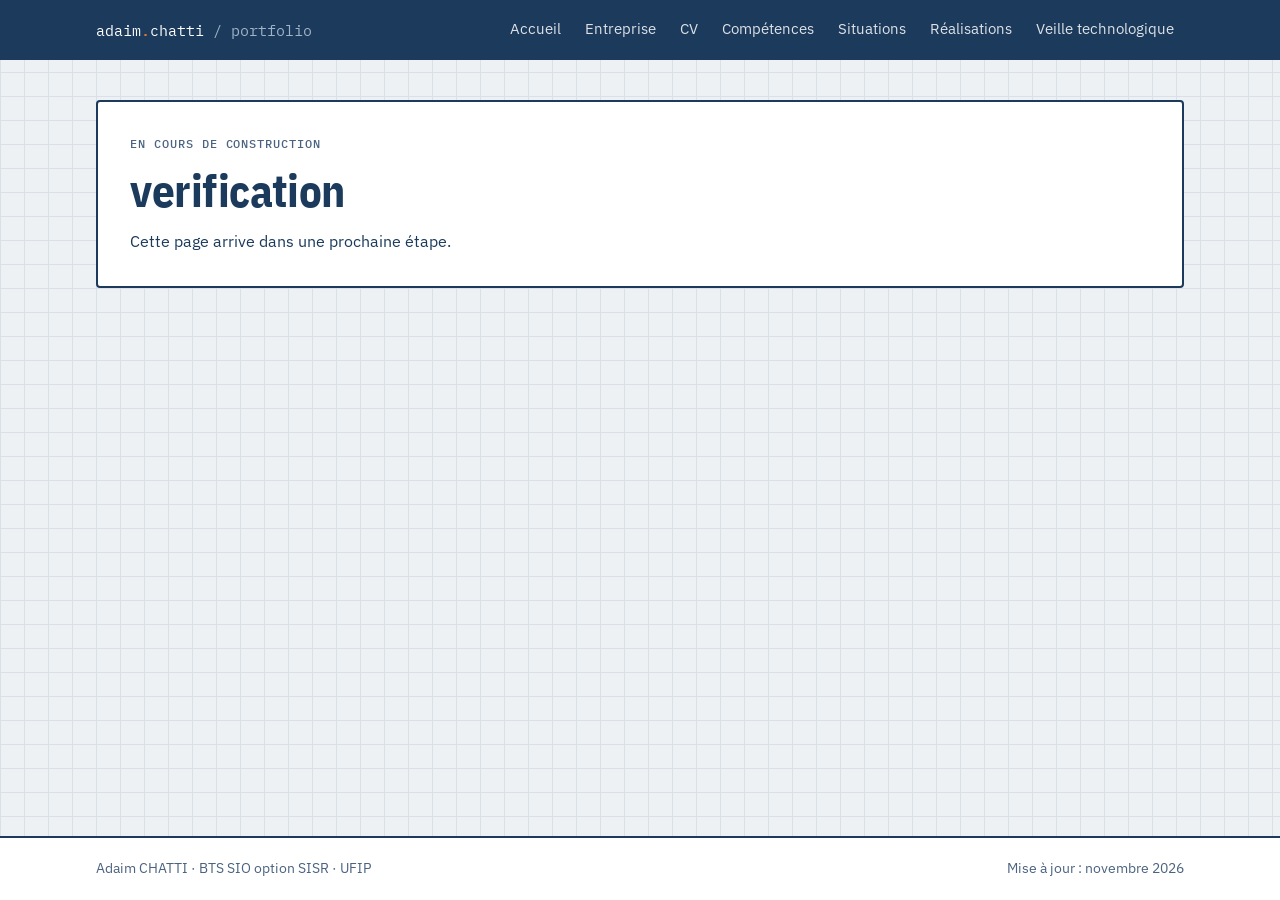
==== verification.html @ 1928a176 "Étape 1 : moteur du site, en-tête, menu responsive et page d'accueil Co-Authored-By: Claude Opus 5.5" ====
<!doctype html>
<html lang="fr">
<head>
  <meta charset="utf-8">
  <meta name="viewport" content="width=device-width, initial-scale=1, viewport-fit=cover">
  <title>Vérification · Adaim CHATTI</title>
  <link rel="stylesheet" href="assets/css/style.css">
</head>
<!-- Cette page est un modèle vide : son contenu est construit par assets/js/site.js
     à partir des fichiers du dossier contenu/. Ne pas écrire de texte ici. -->
<body data-page="verification">
  <div id="entete"></div>
  <main id="contenu" class="conteneur">
    <noscript>Ce portfolio a besoin de JavaScript pour s'afficher.</noscript>
  </main>
  <div id="pied"></div>
  <script src="contenu/liste.js"></script>
  <script src="assets/js/site.js"></script>
</body>
</html>
---- assets/css/style.css ----
/* ==========================================================================
   style.css : la mise en page du portfolio (direction « Plan réseau »)
   --------------------------------------------------------------------------
   Aucune couleur n'est écrite en dur ailleurs que dans le bloc :root
   ci-dessous. Pour changer une couleur, on change UNIQUEMENT ici.

   Palette (consigne du prof : 2 à 3 couleurs hors noir et blanc) :
     - Bleu encre     #1B3A5C  → couleur principale (texte, cadres, menu)
     - Orange signal  #E8772E  → couleur d'accent (ce qui attire l'œil)
     - Fond papier    #EEF1F4  → fond quadrillé façon schéma technique
   Les autres valeurs sont des nuances de ces trois couleurs.
   ========================================================================== */

/* ---------- Polices (fichiers locaux : le site marche même hors ligne) ---------- */
@font-face { font-family: "Plex Sans"; src: url("../polices/ibm-plex-sans-latin-400-normal.woff2") format("woff2"); font-weight: 400; font-style: normal; font-display: swap; }
@font-face { font-family: "Plex Sans"; src: url("../polices/ibm-plex-sans-latin-400-italic.woff2") format("woff2"); font-weight: 400; font-style: italic; font-display: swap; }
@font-face { font-family: "Plex Sans"; src: url("../polices/ibm-plex-sans-latin-600-normal.woff2") format("woff2"); font-weight: 600; font-style: normal; font-display: swap; }
@font-face { font-family: "Plex Condensed"; src: url("../polices/ibm-plex-sans-condensed-latin-600-normal.woff2") format("woff2"); font-weight: 600; font-display: swap; }
@font-face { font-family: "Plex Condensed"; src: url("../polices/ibm-plex-sans-condensed-latin-700-normal.woff2") format("woff2"); font-weight: 700; font-display: swap; }
@font-face { font-family: "Plex Mono"; src: url("../polices/ibm-plex-mono-latin-400-normal.woff2") format("woff2"); font-weight: 400; font-display: swap; }
@font-face { font-family: "Plex Mono"; src: url("../polices/ibm-plex-mono-latin-500-normal.woff2") format("woff2"); font-weight: 500; font-display: swap; }

/* ---------- Variables : couleurs, polices, tailles ---------- */
:root {
  /* Couleurs */
  --encre: #1b3a5c;         /* bleu encre : couleur principale */
  --encre-doux: #4a6380;    /* bleu encre éclairci : textes secondaires */
  --encre-moyen: #24486f;   /* bleu encre un peu plus clair : fonds des ports */
  --encre-trait: #d9e0e8;   /* bleu encre très pâle : quadrillage, filets */
  --signal: #e8772e;        /* orange signal : accent */
  --signal-fonce: #b4500f;  /* orange foncé : texte orange lisible sur blanc */
  --papier: #eef1f4;        /* fond quadrillé */
  --blanc: #ffffff;

  /* Polices */
  --police-titre: "Plex Condensed", "Arial Narrow", system-ui, sans-serif;
  --police-texte: "Plex Sans", system-ui, -apple-system, "Segoe UI", sans-serif;
  --police-mono: "Plex Mono", ui-monospace, "Consolas", monospace;

  /* Mise en page */
  --largeur-max: 1120px;
  --largeur-texte: 68ch;
  --gouttiere: 16px;
  color-scheme: light;
}

/* ---------- Base ---------- */
*, *::before, *::after { box-sizing: border-box; }

html { -webkit-text-size-adjust: 100%; }

body {
  margin: 0;
  font-family: var(--police-texte);
  font-size: 1rem;
  line-height: 1.6;
  color: var(--encre);
  /* Fond quadrillé façon papier millimétré de schéma réseau */
  background-color: var(--papier);
  background-image:
    linear-gradient(var(--encre-trait) 1px, transparent 1px),
    linear-gradient(90deg, var(--encre-trait) 1px, transparent 1px);
  background-size: 24px 24px;
  min-height: 100vh;
  display: flex;
  flex-direction: column;
}

img { max-width: 100%; height: auto; display: block; }

a { color: var(--encre); text-decoration-color: var(--signal); text-underline-offset: 3px; text-decoration-thickness: 2px; }
a:hover { color: var(--signal-fonce); }
:focus-visible { outline: 3px solid var(--signal); outline-offset: 2px; }

h1, h2, h3 { font-family: var(--police-titre); line-height: 1.15; text-wrap: balance; margin: 0; }
h1 { font-size: clamp(2rem, 5vw, 2.8rem); font-weight: 700; letter-spacing: -0.01em; }
h2 { font-size: clamp(1.4rem, 3vw, 1.75rem); font-weight: 700; }
h3 { font-size: 1.2rem; font-weight: 600; }
p { margin: 0; }
code { font-family: var(--police-mono); font-size: 0.9em; background: var(--papier); padding: 1px 5px; border-radius: 3px; }

/* Petit libellé technique en majuscules (ex. « COMPÉTENCES · BLOC 1 ») */
.libelle {
  font-family: var(--police-mono);
  font-size: 0.75rem;
  font-weight: 500;
  letter-spacing: 0.08em;
  text-transform: uppercase;
  color: var(--encre-doux);
}

/* Conteneur centré, avec marges latérales (téléphones à encoche compris) */
.conteneur {
  width: 100%;
  max-width: var(--largeur-max);
  margin: 0 auto;
  padding-left: max(var(--gouttiere), env(safe-area-inset-left, 0px));
  padding-right: max(var(--gouttiere), env(safe-area-inset-right, 0px));
}

main { flex: 1; padding-block: 40px 64px; display: grid; gap: 48px; align-content: start; }

/* ==========================================================================
   EN-TÊTE ET MENU (identiques sur toutes les pages, construits par site.js)
   ========================================================================== */
.entete {
  position: sticky;
  top: env(safe-area-inset-top, 0px);
  z-index: 20;
  background: var(--encre);
  color: var(--blanc);
}
/* Bande au-dessus de l'en-tête sur les téléphones à encoche */
body::before { content: ""; position: fixed; inset: 0 0 auto; height: env(safe-area-inset-top, 0px); z-index: 21; background: var(--encre); }

.entete-interieur {
  display: flex;
  align-items: center;
  justify-content: space-between;
  gap: 16px;
  min-height: 60px;
}

.marque {
  font-family: var(--police-mono);
  font-size: 0.95rem;
  color: var(--blanc);
  text-decoration: none;
  white-space: nowrap;
}
.marque b { color: var(--signal); font-weight: 500; }
.marque span { color: #9fb3c9; }
.marque:hover { color: var(--blanc); }

.menu ul { list-style: none; margin: 0; padding: 0; display: flex; flex-wrap: wrap; gap: 2px 4px; }
.menu a {
  display: block;
  padding: 6px 10px;
  color: var(--blanc);
  text-decoration: none;
  font-size: 0.92rem;
  opacity: 0.85;
  border-bottom: 2px solid transparent;
}
.menu a:hover { opacity: 1; color: var(--blanc); border-bottom-color: #9fb3c9; }
.menu a[aria-current="page"] { opacity: 1; border-bottom-color: var(--signal); }

/* Bouton ☰ : caché sur ordinateur, visible sur téléphone */
.bouton-menu {
  display: none;
  align-items: center;
  gap: 8px;
  background: transparent;
  color: var(--blanc);
  border: 1.5px solid #9fb3c9;
  border-radius: 3px;
  padding: 6px 12px;
  font-family: var(--police-mono);
  font-size: 0.85rem;
  cursor: pointer;
}
.bouton-menu .barres { width: 16px; height: 2px; background: currentColor; position: relative; display: block; }
.bouton-menu .barres::before, .bouton-menu .barres::after { content: ""; position: absolute; left: 0; width: 16px; height: 2px; background: currentColor; }
.bouton-menu .barres::before { top: -5px; }
.bouton-menu .barres::after { top: 5px; }

@media (max-width: 920px) {
  .bouton-menu { display: inline-flex; }
  .menu { display: none; position: absolute; left: 0; right: 0; top: 100%; background: var(--encre); border-top: 1px solid var(--encre-moyen); box-shadow: 0 12px 24px rgba(27, 58, 92, 0.25); }
  .menu.ouvert { display: block; }
  .menu ul { flex-direction: column; gap: 0; padding-left: max(var(--gouttiere), env(safe-area-inset-left, 0px)); padding-right: max(var(--gouttiere), env(safe-area-inset-right, 0px)); padding-block: 4px 12px; }
  .menu a { padding: 12px 4px; font-size: 1rem; border-bottom: 1px solid var(--encre-moyen); opacity: 1; }
  .menu a[aria-current="page"] { border-bottom-color: var(--encre-moyen); border-left: 3px solid var(--signal); padding-left: 12px; }
}

/* ==========================================================================
   PIED DE PAGE
   ========================================================================== */
.pied { background: var(--blanc); border-top: 2px solid var(--encre); padding-block: 20px; font-size: 0.85rem; color: var(--encre-doux); }
.pied-interieur { display: flex; flex-wrap: wrap; justify-content: space-between; gap: 8px 24px; }
.pied a { color: var(--encre); }

/* ==========================================================================
   COMPOSANTS RÉUTILISÉS PARTOUT
   ========================================================================== */

/* Section : un titre H2 + son contenu */
.section { display: grid; gap: 20px; }
.section-tete { display: grid; gap: 6px; }

/* Planche : bloc blanc encadré, pour les textes longs (lisibles sur le quadrillage) */
.planche { background: var(--blanc); border: 2px solid var(--encre); border-radius: 4px; padding: clamp(18px, 3vw, 32px); }

/* Texte courant mis en forme depuis les fichiers de contenu */
.texte { display: grid; gap: 12px; max-width: var(--largeur-texte); }
.texte ul, .texte ol { margin: 0; padding-left: 1.3em; display: grid; gap: 4px; }
.texte li::marker { color: var(--signal-fonce); }

/* Marqueur [À COMPLÉTER] : bien visible pour ne rien oublier */
.a-completer {
  font-family: var(--police-mono);
  font-size: 0.85em;
  color: var(--signal-fonce);
  background: #fdf0e7;
  border: 1.5px dashed var(--signal);
  padding: 0 6px;
  border-radius: 3px;
}

/* Bouton */
.bouton {
  display: inline-flex;
  align-items: center;
  gap: 8px;
  padding: 8px 14px;
  background: var(--encre);
  color: var(--blanc);
  font-family: var(--police-mono);
  font-size: 0.85rem;
  text-decoration: none;
  border-radius: 3px;
  border: 2px solid var(--encre);
}
.bouton:hover { background: var(--blanc); color: var(--encre); }
.bouton.accent { background: var(--signal-fonce); border-color: var(--signal-fonce); }
.bouton.accent:hover { background: var(--blanc); color: var(--signal-fonce); }

/* Message d'erreur de chargement (fichier de contenu cassé) */
.alerte { background: #fdf0e7; border: 2px solid var(--signal); border-radius: 4px; padding: 16px; display: grid; gap: 6px; }
.alerte code { background: var(--blanc); }

/* ==========================================================================
   PAGE ACCUEIL
   ========================================================================== */
.accueil-hero {
  display: grid;
  grid-template-columns: 200px minmax(0, 1fr);
  gap: clamp(20px, 4vw, 48px);
  align-items: start;
}
@media (max-width: 640px) { .accueil-hero { grid-template-columns: minmax(0, 1fr); } }

/* Photo : cadre avec repères d'angle façon plan technique */
.photo { margin: 0; position: relative; width: 200px; max-width: 100%; }
.photo img, .photo .photo-vide {
  width: 200px; max-width: 100%; aspect-ratio: 1;
  object-fit: cover;
  border: 2px solid var(--encre);
  border-radius: 4px;
  background: var(--blanc);
}
.photo .photo-vide { display: grid; place-items: center; text-align: center; padding: 12px; }
.photo::before, .photo::after { content: ""; position: absolute; width: 14px; height: 14px; border: 2px solid var(--signal); pointer-events: none; }
.photo::before { top: -7px; left: -7px; border-right: 0; border-bottom: 0; }
.photo::after { bottom: -7px; right: -7px; border-left: 0; border-top: 0; }

.accueil-identite { display: grid; gap: 14px; min-width: 0; }
.accueil-role { font-family: var(--police-mono); font-size: 0.95rem; color: var(--encre-doux); }

/* Fiche d'identité, présentée comme la fiche d'un équipement */
.fiche { margin: 0; display: grid; grid-template-columns: max-content minmax(0, 1fr); border: 2px solid var(--encre); border-radius: 4px; background: var(--blanc); max-width: 640px; }
.fiche dt, .fiche dd { margin: 0; padding: 8px 12px; border-bottom: 1px solid var(--encre-trait); }
.fiche dt { font-family: var(--police-mono); font-size: 0.75rem; text-transform: uppercase; letter-spacing: 0.06em; color: var(--encre-doux); padding-top: 10px; border-right: 1px solid var(--encre-trait); }
.fiche dt:last-of-type, .fiche dd:last-of-type { border-bottom: 0; }
@media (max-width: 480px) {
  .fiche { grid-template-columns: minmax(0, 1fr); }
  .fiche dt { border-right: 0; border-bottom: 0; padding-bottom: 0; }
}

/* Logos de l'école et de l'entreprise */
.logos { display: flex; flex-wrap: wrap; gap: 12px; }
.logo { margin: 0; display: grid; gap: 4px; }
.logo-cadre { height: 72px; min-width: 140px; padding: 10px 16px; background: var(--blanc); border: 1.5px dashed var(--encre-doux); border-radius: 3px; display: grid; place-items: center; }
.logo-cadre img { max-height: 50px; width: auto; }

/* Baie de brassage : accès rapide aux pages principales.
   Chaque page est un « port » ; la LED s'allume au survol. */
.baie {
  position: relative;
  background: var(--encre);
  border-radius: 4px;
  padding: 16px 44px;
  display: grid;
  grid-template-columns: repeat(auto-fit, minmax(150px, 1fr));
  gap: 10px;
}
/* Oreilles de fixation de la baie, avec leurs vis */
.baie::before, .baie::after {
  content: "";
  position: absolute; top: 0; bottom: 0; width: 28px;
  background:
    radial-gradient(circle at 50% 18px, var(--papier) 0 4px, transparent 5px),
    radial-gradient(circle at 50% calc(100% - 18px), var(--papier) 0 4px, transparent 5px),
    var(--encre-moyen);
}
.baie::before { left: 0; border-radius: 4px 0 0 4px; }
.baie::after { right: 0; border-radius: 0 4px 4px 0; }
@media (max-width: 520px) {
  .baie { padding: 12px; grid-template-columns: repeat(2, minmax(0, 1fr)); }
  .baie::before, .baie::after { display: none; }
}

.port {
  display: grid;
  gap: 6px;
  align-content: start;
  padding: 12px;
  background: var(--encre-moyen);
  border: 1px solid #2f5580;
  border-radius: 3px;
  color: var(--blanc);
  text-decoration: none;
  min-width: 0;
}
.port:hover, .port:focus-visible { color: var(--blanc); border-color: var(--signal); }
.port-haut { display: flex; justify-content: space-between; align-items: center; }
.port-num { font-family: var(--police-mono); font-size: 0.7rem; color: #9fb3c9; }
/* La prise RJ45 dessinée en CSS */
.prise { width: 34px; height: 26px; background: #0f2236; clip-path: polygon(0 0, 100% 0, 100% 75%, 75% 75%, 75% 100%, 25% 100%, 25% 75%, 0 75%); }
.led { width: 8px; height: 8px; border-radius: 50%; background: #5d7a99; transition: background 0.15s; }
.port:hover .led, .port:focus-visible .led { background: var(--signal); box-shadow: 0 0 6px var(--signal); }
.port-titre { font-family: var(--police-titre); font-weight: 600; font-size: 1.1rem; line-height: 1.2; }
.port-desc { font-size: 0.82rem; color: #c9d5e2; line-height: 1.4; }
@media (prefers-reduced-motion: reduce) { .led { transition: none; } }

/* Page pas encore construite */
.en-construction { display: grid; gap: 12px; }

/* Bloc de code (commandes, extraits de script) */
.texte pre { margin: 0; background: var(--encre); color: var(--blanc); padding: 14px 16px; border-radius: 4px; overflow-x: auto; font-size: 0.85rem; line-height: 1.5; }
.texte pre code { background: none; padding: 0; color: inherit; }
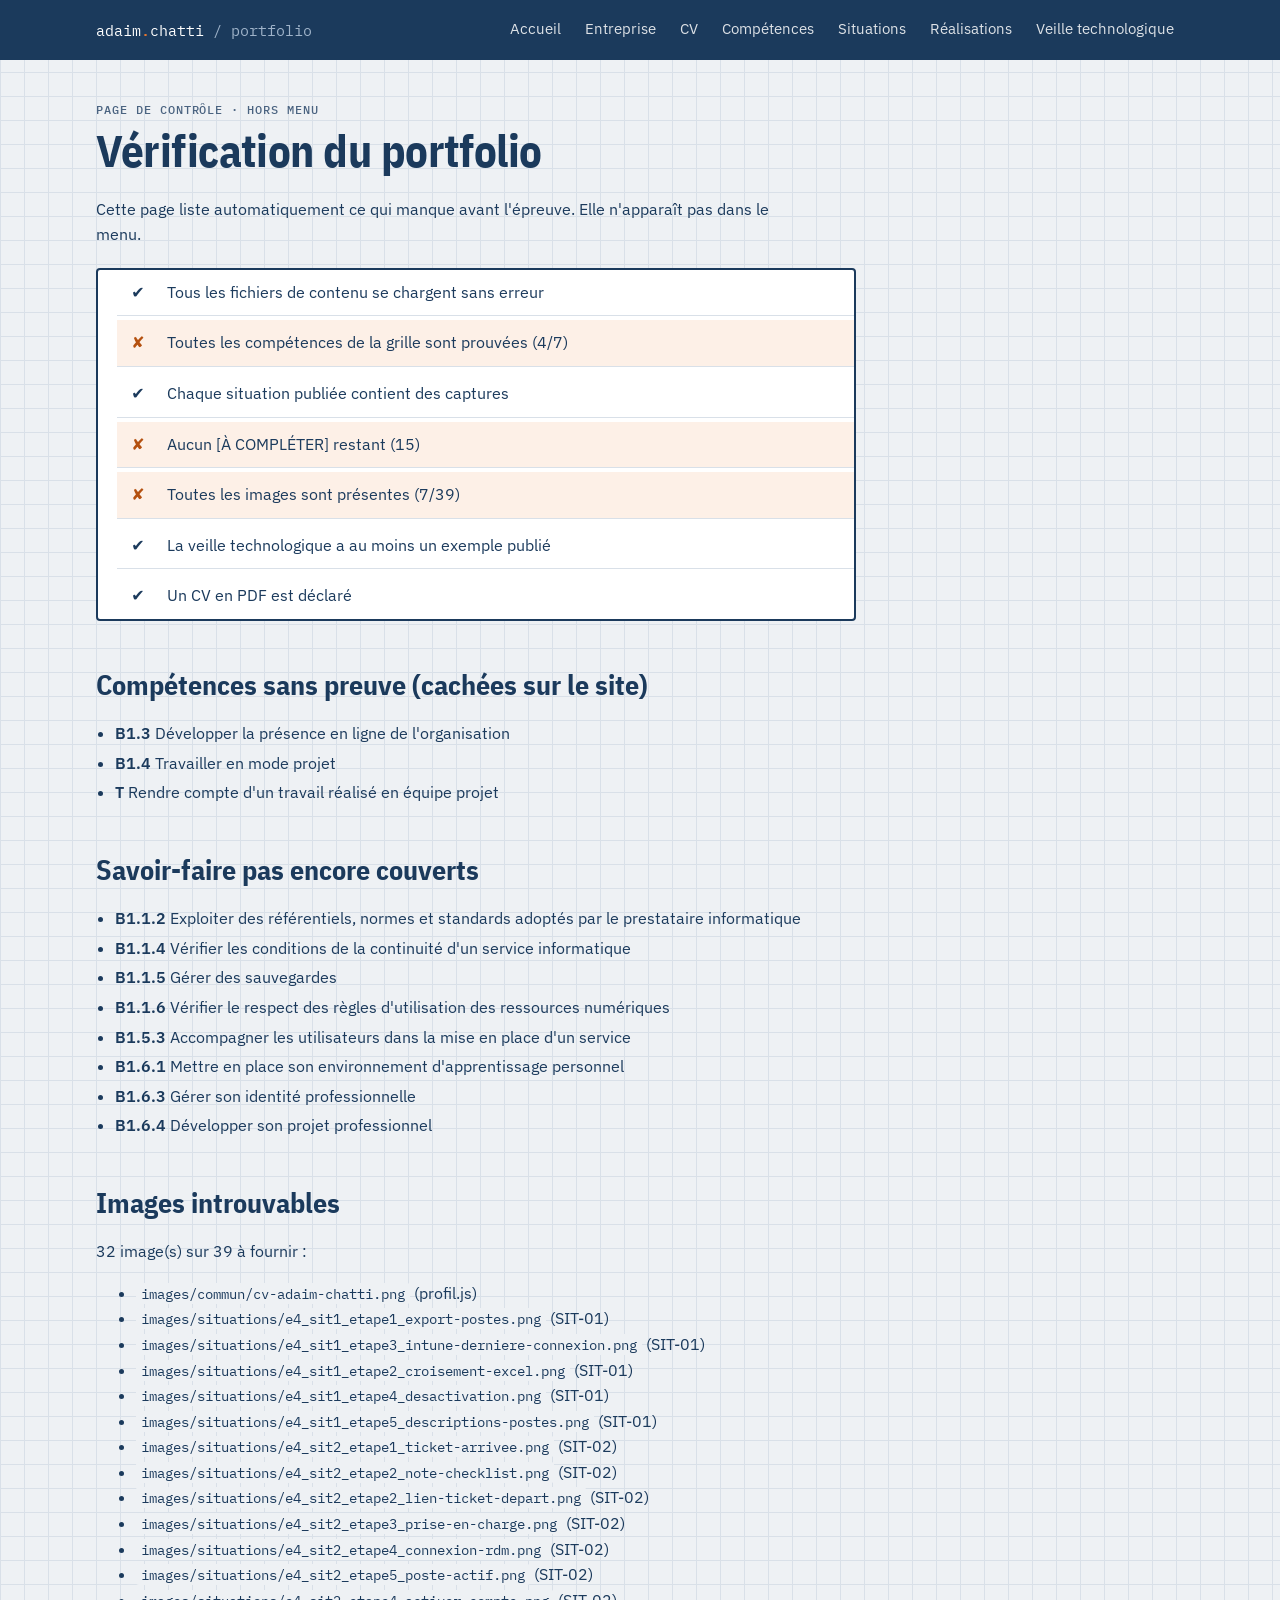
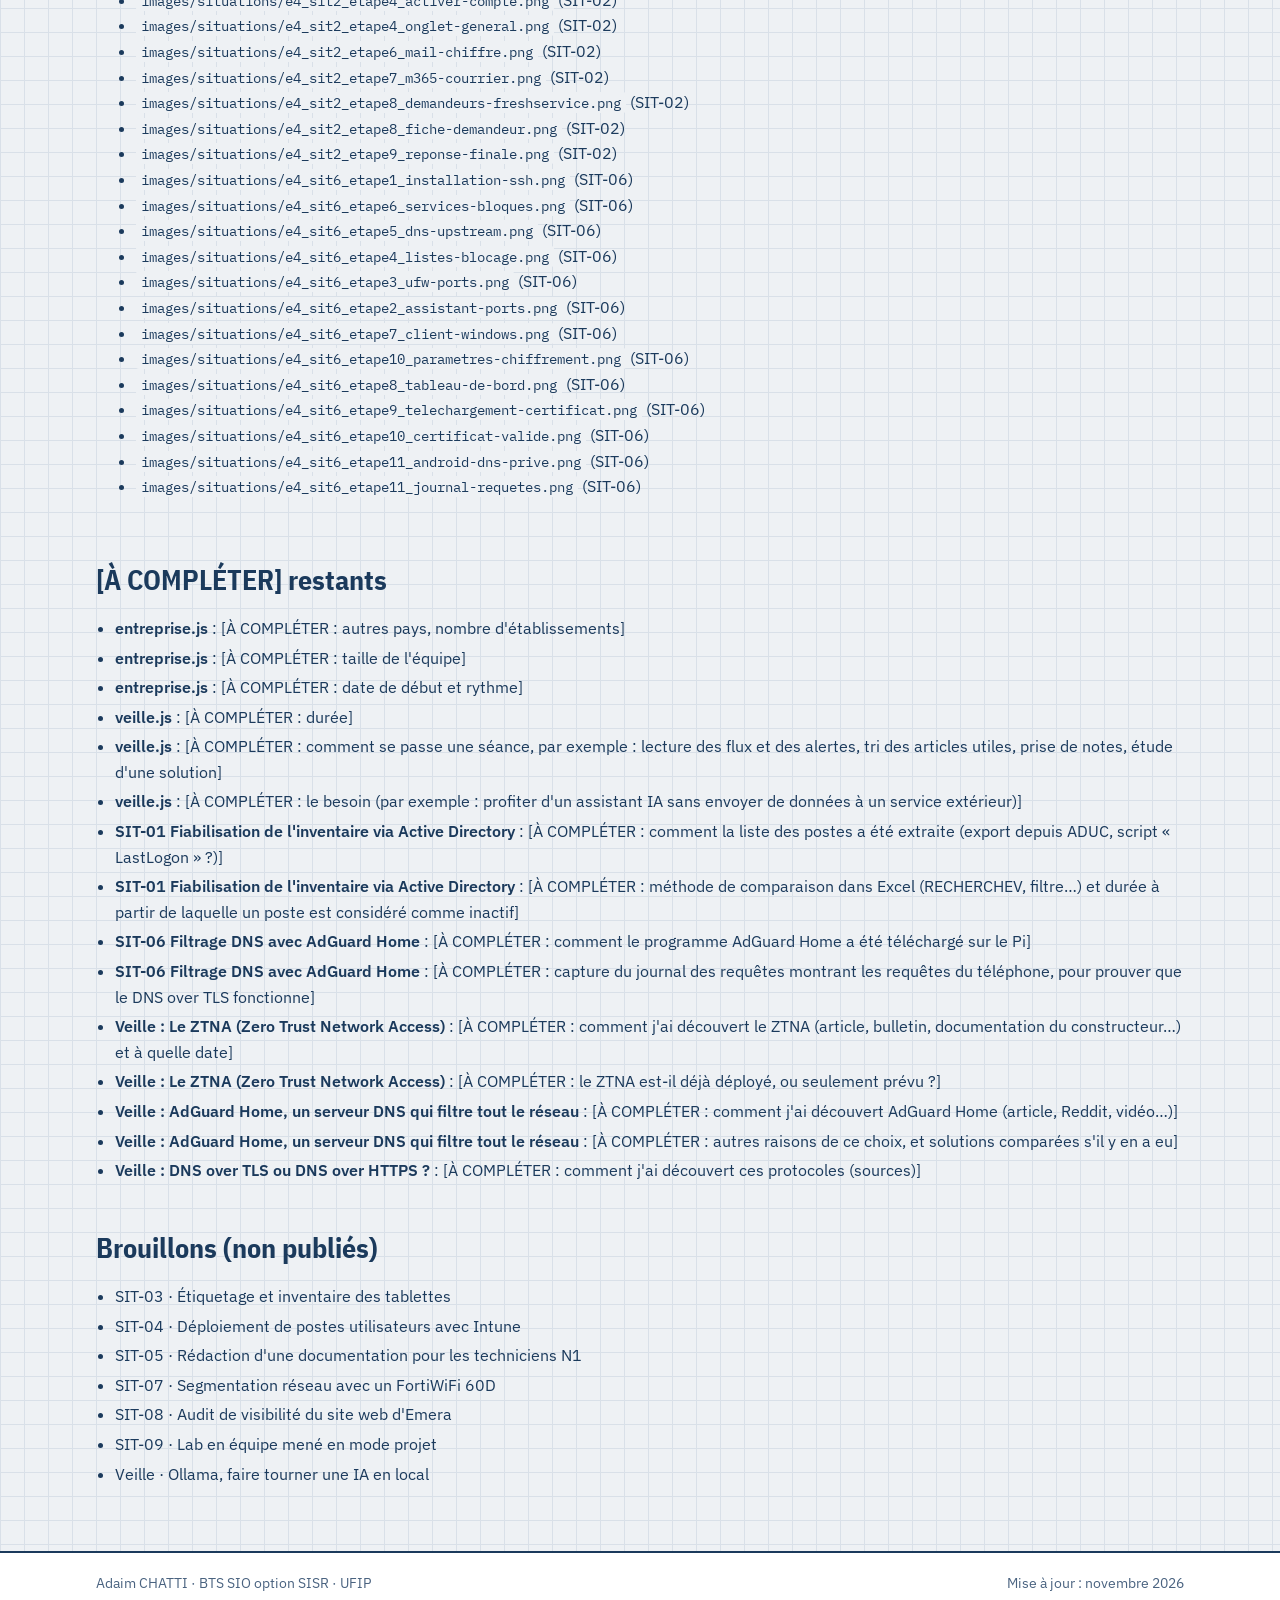
==== commit d275ef72: "Étapes 4 à 6 : veille technologique, entreprise, CV, réalisations, page de vérification, README et m" ====
--- a/verification.html
+++ b/verification.html
@@ -4,6 +4,7 @@
   <meta charset="utf-8">
   <meta name="viewport" content="width=device-width, initial-scale=1, viewport-fit=cover">
   <title>Vérification · Adaim CHATTI</title>
+  <meta name="robots" content="noindex">
   <link rel="stylesheet" href="assets/css/style.css">
 </head>
 <!-- Cette page est un modèle vide : son contenu est construit par assets/js/site.js
--- a/assets/css/style.css
+++ b/assets/css/style.css
@@ -329,3 +329,176 @@
 /* Bloc de code (commandes, extraits de script) */
 .texte pre { margin: 0; background: var(--encre); color: var(--blanc); padding: 14px 16px; border-radius: 4px; overflow-x: auto; font-size: 0.85rem; line-height: 1.5; }
 .texte pre code { background: none; padding: 0; color: inherit; }
+
+/* ==========================================================================
+   ÉLÉMENTS PARTAGÉS PAR LES PAGES COMPÉTENCES ET SITUATIONS
+   ========================================================================== */
+
+/* Texte réservé aux lecteurs d'écran */
+.sr { position: absolute; width: 1px; height: 1px; overflow: hidden; clip: rect(0 0 0 0); white-space: nowrap; }
+
+/* Fil d'Ariane (pages détail) */
+.fil-ariane { display: flex; flex-wrap: wrap; gap: 8px; font-family: var(--police-mono); font-size: 0.8rem; color: var(--encre-doux); margin-bottom: -24px; }
+.fil-ariane a { color: var(--encre); }
+
+/* Étiquettes (type de situation, code de savoir-faire) */
+.etiquettes { display: flex; flex-wrap: wrap; gap: 6px; }
+.etiquette { font-family: var(--police-mono); font-size: 0.7rem; line-height: 1.6; padding: 1px 7px; border: 1.5px solid var(--encre); border-radius: 2px; white-space: nowrap; color: var(--encre); background: var(--blanc); }
+.etiquette-pro { background: var(--encre); color: var(--blanc); }
+.etiquette-perso { border-color: var(--signal-fonce); color: var(--signal-fonce); }
+.etiquette-ecole { border-style: dashed; }
+
+/* Carte « switch » d'une compétence */
+.grille-switchs, .grille-cartes { display: grid; grid-template-columns: repeat(auto-fill, minmax(min(100%, 320px), 1fr)); gap: 16px; align-items: start; }
+.switch, .carte-situation { background: var(--blanc); border: 2px solid var(--encre); border-radius: 4px; display: grid; min-width: 0; }
+.switch { gap: 0; }
+.switch-haut { display: flex; justify-content: space-between; gap: 12px; padding: 8px 14px; border-bottom: 2px solid var(--encre); font-family: var(--police-mono); font-size: 0.78rem; }
+.voyant { display: inline-block; width: 8px; height: 8px; border-radius: 50%; background: var(--signal); margin-right: 8px; vertical-align: 1px; }
+.switch h3 { padding: 14px 14px 6px; }
+.switch h3 a, .carte-situation h3 a { text-decoration: none; }
+.switch h3 a:hover, .carte-situation h3 a:hover { text-decoration: underline; text-decoration-color: var(--signal); }
+.ports { list-style: none; margin: 0; padding: 6px 14px 16px; display: grid; gap: 8px; }
+.ports li { display: grid; grid-template-columns: 62px minmax(0, 1fr) auto; gap: 10px; align-items: center; font-size: 0.9rem; line-height: 1.35; }
+.port-n { font-family: var(--police-mono); font-size: 0.7rem; text-align: center; padding: 3px 0; background: var(--encre); color: var(--blanc); border-radius: 2px; }
+.ports a { text-decoration: none; }
+.ports a:hover { text-decoration: underline; text-decoration-color: var(--signal); }
+.switch .bouton { margin: 0 14px 16px; justify-self: start; }
+
+/* Carte d'une situation */
+.carte-corps { display: grid; gap: 12px; padding: 14px; }
+.carte-corps .bouton { justify-self: start; }
+
+/* Liste des savoir-faire d'une compétence, avec leurs preuves */
+.savoir-faire { list-style: none; margin: 0; padding: 0; display: grid; border: 2px solid var(--encre); border-radius: 4px; background: var(--blanc); }
+.savoir-faire li { display: grid; grid-template-columns: 70px minmax(0, 1fr) auto; gap: 12px; align-items: center; padding: 10px 14px; border-bottom: 1px solid var(--encre-trait); }
+.savoir-faire li:last-child { border-bottom: 0; }
+.savoir-faire .code { font-family: var(--police-mono); font-size: 0.8rem; color: var(--encre-doux); }
+.savoir-faire .non-couvert .sf-texte { color: var(--encre-doux); }
+.sf-preuves { display: flex; flex-wrap: wrap; gap: 6px; justify-content: flex-end; }
+.puce-lien { font-family: var(--police-mono); font-size: 0.75rem; padding: 2px 8px; background: var(--encre); color: var(--blanc); border-radius: 2px; text-decoration: none; }
+.puce-lien:hover { background: var(--signal-fonce); color: var(--blanc); }
+.sans-preuve { font-family: var(--police-mono); font-size: 0.72rem; color: var(--encre-doux); }
+@media (max-width: 560px) {
+  .savoir-faire li { grid-template-columns: minmax(0, 1fr); gap: 4px; }
+  .sf-preuves { justify-content: flex-start; }
+}
+
+/* Tableau de couverture (défile horizontalement sur téléphone) */
+.tableau-defilant { position: relative; overflow-x: auto; border: 2px solid var(--encre); border-radius: 4px; background: var(--blanc); }
+.couverture { border-collapse: collapse; width: 100%; font-size: 0.88rem; }
+.couverture th, .couverture td { border-bottom: 1px solid var(--encre-trait); padding: 8px 10px; text-align: left; vertical-align: middle; }
+.couverture thead th { font-family: var(--police-mono); font-size: 0.72rem; font-weight: 500; background: var(--encre); color: var(--blanc); white-space: nowrap; text-align: center; }
+.couverture thead th:first-child { text-align: left; }
+.couverture thead a { color: var(--blanc); text-decoration: none; }
+.couverture tbody th { font-weight: 400; min-width: 240px; }
+.couverture .code { font-family: var(--police-mono); font-size: 0.75rem; color: var(--encre-doux); margin-right: 6px; }
+.couverture .groupe th { background: var(--papier); font-family: var(--police-titre); font-weight: 600; font-size: 1rem; }
+.couverture .groupe a { text-decoration: none; }
+.couverture td { text-align: center; width: 72px; }
+.couverture td.oui { color: var(--signal-fonce); font-size: 1.1rem; }
+.legende { display: flex; flex-wrap: wrap; gap: 4px 20px; font-size: 0.82rem; color: var(--encre-doux); }
+.legende b { font-family: var(--police-mono); font-weight: 500; color: var(--encre); }
+
+/* Empêche un tableau large d'élargir toute la page sur téléphone */
+main > *, .section > * { min-width: 0; }
+
+/* ==========================================================================
+   PAGES SITUATIONS
+   ========================================================================== */
+.intro-groupe { color: var(--encre-doux); }
+
+/* Bandeau « projet personnel » */
+.note-perso { border-left: 4px solid var(--signal); background: var(--blanc); padding: 10px 14px; max-width: var(--largeur-texte); }
+.etiquettes .libelle { align-self: center; margin-right: 4px; }
+
+/* Sommaire des étapes */
+.sommaire { background: var(--blanc); border: 2px solid var(--encre); border-radius: 4px; padding: 14px 18px; max-width: 640px; display: grid; gap: 6px; }
+.sommaire ol { margin: 0; padding-left: 1.4em; display: grid; gap: 2px; }
+.sommaire li::marker { font-family: var(--police-mono); color: var(--signal-fonce); }
+
+/* Étapes du tutoriel : reliées par un trait vertical, comme un câble */
+.etapes { display: grid; gap: 0; border-left: 3px solid var(--encre); margin-left: 8px; }
+.etape { position: relative; display: grid; gap: 14px; padding: 4px 0 36px 24px; scroll-margin-top: 80px; }
+.etape::before { content: ""; position: absolute; left: -10px; top: 6px; width: 14px; height: 14px; border-radius: 50%; background: var(--signal); border: 3px solid var(--papier); }
+.etape-num { display: block; font-family: var(--police-mono); font-size: 0.75rem; font-weight: 500; letter-spacing: 0.06em; text-transform: uppercase; color: var(--signal-fonce); margin-bottom: 2px; }
+
+/* Capture d'écran */
+.capture { margin: 0; display: grid; gap: 6px; max-width: 900px; }
+.capture img { border: 2px solid var(--encre); border-radius: 4px; background: var(--blanc); }
+.capture a:hover img { border-color: var(--signal); }
+.capture figcaption { font-size: 0.85rem; color: var(--encre-doux); }
+.capture figcaption .libelle { color: var(--encre); margin-right: 4px; }
+
+/* Emplacement d'une capture pas encore fournie */
+.capture-vide { display: grid; gap: 6px; padding: 18px; min-height: 140px; align-content: center; background: repeating-linear-gradient(-45deg, var(--blanc) 0 12px, #fdf0e7 12px 14px); border: 2px dashed var(--signal); border-radius: 4px; }
+.capture-vide .libelle { color: var(--signal-fonce); }
+.capture-vide code { background: var(--blanc); border: 1px solid var(--encre-trait); font-size: 0.82rem; word-break: break-all; justify-self: start; }
+.capture-masquer { font-size: 0.85rem; }
+
+/* Liste des compétences validées (fin de situation) */
+.competences-validees { background: var(--blanc); border: 2px solid var(--encre); border-radius: 4px; padding: 14px 18px; display: grid; gap: 8px; max-width: 760px; }
+.competences-validees > ul { list-style: none; margin: 0; padding: 0; display: grid; gap: 10px; }
+.competences-validees a { font-family: var(--police-titre); font-weight: 600; font-size: 1.05rem; text-decoration: none; }
+.competences-validees a:hover { text-decoration: underline; text-decoration-color: var(--signal); }
+.competences-validees ul ul { margin: 4px 0 0; padding-left: 0; list-style: none; display: grid; gap: 2px; font-size: 0.9rem; }
+.competences-validees .code { font-family: var(--police-mono); font-size: 0.75rem; color: var(--encre-doux); margin-right: 6px; }
+
+/* ==========================================================================
+   VEILLE TECHNOLOGIQUE
+   ========================================================================== */
+.carte-situation h4 { font-family: var(--police-titre); font-weight: 600; font-size: 1.15rem; line-height: 1.2; margin: 0; }
+.carte-situation h4 a { text-decoration: none; }
+.carte-situation h4 a:hover { text-decoration: underline; text-decoration-color: var(--signal); }
+
+/* Verdict : adoptée / non retenue / en cours d'étude */
+.verdict { font-family: var(--police-mono); font-size: 0.7rem; line-height: 1.6; padding: 1px 7px; border-radius: 2px; border: 1.5px solid var(--encre); white-space: nowrap; }
+.verdict-oui { background: var(--signal-fonce); border-color: var(--signal-fonce); color: var(--blanc); }
+.verdict-non { background: var(--blanc); color: var(--encre); }
+.verdict-etude { background: var(--blanc); color: var(--signal-fonce); border-color: var(--signal-fonce); border-style: dashed; }
+
+/* Semaine type avec le créneau de veille */
+.semaine { display: grid; grid-template-columns: repeat(5, minmax(0, 1fr)); border: 2px solid var(--encre); border-radius: 4px; background: var(--blanc); max-width: 760px; }
+.jour { min-height: 110px; padding: 8px; border-right: 1px solid var(--encre-trait); display: grid; align-content: start; gap: 8px; }
+.jour:last-child { border-right: 0; }
+.jour .libelle { text-align: center; }
+.jour-actif { background: var(--papier); }
+.creneau { background: var(--signal-fonce); color: var(--blanc); border-radius: 3px; padding: 6px 8px; font-size: 0.8rem; line-height: 1.35; }
+.creneau b { display: block; font-family: var(--police-mono); font-weight: 500; }
+.creneau .a-completer { color: var(--signal-fonce); }
+
+.themes { display: grid; gap: 40px; }
+.theme { display: grid; gap: 14px; padding-left: 18px; border-left: 4px solid var(--signal); }
+.blocs-veille { display: grid; gap: 28px; }
+.bloc-veille { display: grid; gap: 12px; }
+.conclusion-veille { display: grid; gap: 10px; justify-items: start; background: var(--blanc); border: 2px solid var(--encre); border-radius: 4px; padding: 14px 18px; max-width: 760px; }
+
+/* ==========================================================================
+   ENTREPRISE, CV
+   ========================================================================== */
+.entreprise-tete { grid-template-columns: minmax(0, 1fr) auto; align-items: end; }
+@media (max-width: 560px) { .entreprise-tete { grid-template-columns: minmax(0, 1fr); } }
+.logo-grand { height: 110px; min-width: 200px; }
+.logo-grand img { max-height: 80px; }
+.liste-missions { margin: 0; padding-left: 1.2em; display: grid; gap: 8px; max-width: var(--largeur-texte); }
+.liste-missions li::marker { color: var(--signal-fonce); }
+.liste-missions .puce-lien { margin-left: 6px; }
+
+.cv-image { margin: 0; max-width: 820px; }
+.cv-image img { border: 2px solid var(--encre); border-radius: 4px; background: var(--blanc); box-shadow: 8px 8px 0 var(--encre-trait); }
+.cv-vide { display: grid; place-items: center; text-align: center; min-height: 400px; padding: 20px; background: var(--blanc); border: 2px dashed var(--signal); border-radius: 4px; color: var(--signal-fonce); }
+
+/* ==========================================================================
+   PAGE DE VÉRIFICATION
+   ========================================================================== */
+.checklist { list-style: none; margin: 0; padding: 0; display: grid; border: 2px solid var(--encre); border-radius: 4px; background: var(--blanc); max-width: 760px; }
+.checklist li { display: grid; grid-template-columns: 28px minmax(0, 1fr); gap: 8px; padding: 10px 14px; border-bottom: 1px solid var(--encre-trait); }
+.checklist li:last-child { border-bottom: 0; }
+.etat { font-weight: 700; }
+.etat-ok .etat { color: var(--encre); }
+.etat-ko .etat, .etat-attente .etat { color: var(--signal-fonce); }
+.etat-ko { background: #fdf0e7; }
+.section > ul { margin: 0; padding-left: 1.2em; display: grid; gap: 4px; }
+.tout-bon { color: var(--encre-doux); }
+.section > ul li, #images-manquantes li { overflow-wrap: anywhere; }
+.creneau .a-completer { background: var(--blanc); }
+.puce-lien { white-space: nowrap; }
